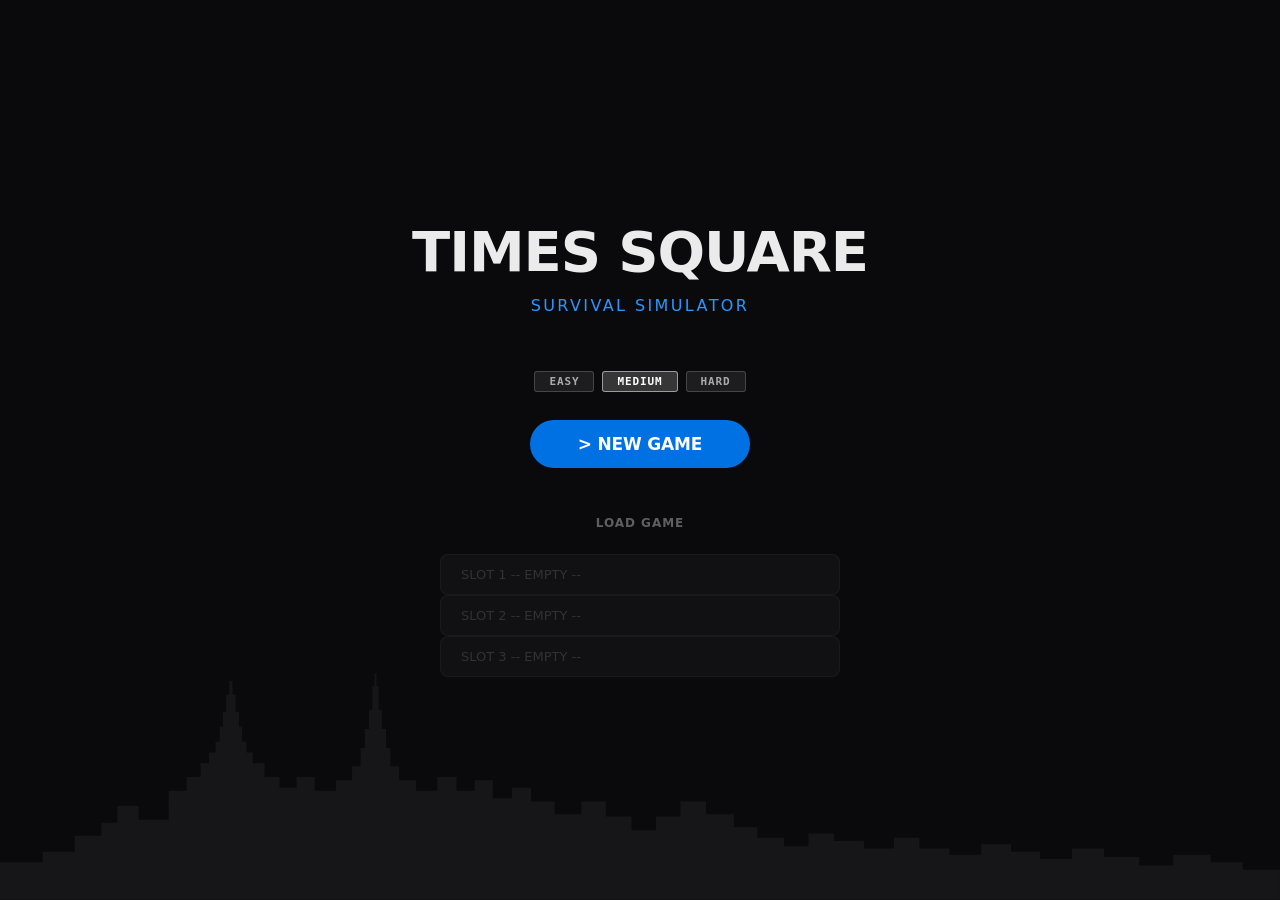
==== web/index.html @ 04bde652 "Remove web port auto-assignment (directive bar auto-walked colonists) autoAssignIdle() ran every job" ====
<!DOCTYPE html>
<html lang="en">
<head>
    <meta charset="UTF-8">
    <meta name="viewport" content="width=device-width, initial-scale=1.0, user-scalable=no">
    <meta name="apple-mobile-web-app-capable" content="yes">
    <meta name="apple-mobile-web-app-status-bar-style" content="black-translucent">
    <title>Times Square Survival</title>
    <link rel="icon" href="icon.svg" type="image/svg+xml">
    <link rel="stylesheet" href="style.css">
</head>
<body>
    <canvas id="game"></canvas>

    <div id="menu">
        <div id="skyline-bg" aria-hidden="true">
            <svg viewBox="0 0 1200 220" xmlns="http://www.w3.org/2000/svg" preserveAspectRatio="xMidYMax meet">
                <path fill="rgba(255,255,255,0.05)" d="M0,220 L0,185 L40,185 L40,175 L70,175 L70,160 L95,160 L95,148 L110,148 L110,132 L130,132 L130,145 L158,145 L158,118 L175,118 L175,105 L188,105 L188,92 L196,92 L196,82 L202,82 L202,72 L206,72 L206,58 L209,58 L209,44 L212,44 L212,28 L215,28 L215,15 L218,15 L218,28 L221,28 L221,44 L224,44 L224,58 L227,58 L227,72 L231,72 L231,82 L237,82 L237,92 L248,92 L248,105 L262,105 L262,115 L278,115 L278,105 L295,105 L295,118 L315,118 L315,108 L330,108 L330,95 L338,95 L338,78 L342,78 L342,60 L346,60 L346,42 L349,42 L349,20 L351,20 L351,8 L353,8 L353,20 L355,20 L355,42 L358,42 L358,60 L362,60 L362,78 L366,78 L366,95 L374,95 L374,108 L390,108 L390,118 L410,118 L410,105 L428,105 L428,118 L445,118 L445,108 L462,108 L462,125 L480,125 L480,115 L498,115 L498,128 L520,128 L520,140 L545,140 L545,128 L568,128 L568,142 L592,142 L592,155 L615,155 L615,142 L638,142 L638,128 L662,128 L662,140 L688,140 L688,152 L710,152 L710,162 L735,162 L735,170 L758,170 L758,158 L782,158 L782,165 L810,165 L810,172 L838,172 L838,162 L862,162 L862,172 L890,172 L890,178 L920,178 L920,168 L948,168 L948,175 L975,175 L975,182 L1005,182 L1005,172 L1035,172 L1035,180 L1068,180 L1068,188 L1100,188 L1100,178 L1135,178 L1135,185 L1165,185 L1165,192 L1200,192 L1200,220 Z"/>
            </svg>
        </div>
        <div class="menu-title">TIMES SQUARE</div>
        <div class="menu-subtitle">SURVIVAL SIMULATOR</div>
        <div class="difficulty-picker" id="difficulty-picker" style="margin-bottom:12px;display:flex;gap:8px;justify-content:center;">
            <button class="diff-btn" data-diff="easy">EASY</button>
            <button class="diff-btn" data-diff="medium">MEDIUM</button>
            <button class="diff-btn" data-diff="hard">HARD</button>
        </div>
        <style>
        .diff-btn{background:rgba(255,255,255,0.08);border:1px solid rgba(255,255,255,0.18);color:#aaa;padding:4px 14px;font:600 11px/1 monospace;letter-spacing:.08em;cursor:pointer;border-radius:3px;transition:all .15s}
        .diff-btn.selected{background:rgba(255,255,255,0.18);color:#fff;border-color:rgba(255,255,255,0.5)}
        </style>
        <button class="menu-btn" id="menu-new">> NEW GAME</button>
        <div class="menu-load-title">LOAD GAME</div>
        <div id="menu-slots"></div>
    </div>

    <div id="hud">
        <div id="resource-bar"></div>
        <div id="build-menu"></div>
        <div id="colonist-panel"></div>
        <div id="game-log"></div>
        <div id="time-display"></div>
        <div id="minimap-container">
            <canvas id="minimap" width="150" height="150"></canvas>
        </div>
    </div>

    <div id="pause-overlay"></div>
    <div id="save-indicator">SAVED</div>
    <div id="settings-overlay"></div>
    <div id="tutorial-overlay"></div>

    <script type="module" src="js/main.js"></script>
</body>
</html>
---- web/style.css ----
/* Times Square Survival -- Apple Liquid Glass UI */

:root {
    --glass:        rgba(255,255,255,0.08);
    --glass-heavy:  rgba(255,255,255,0.12);
    --glass-hover:  rgba(255,255,255,0.06);
    --border:       rgba(255,255,255,0.18);
    --border-light: rgba(255,255,255,0.10);
    --blur:         blur(20px);
    --blur-heavy:   blur(40px);
    --accent:       #0071e3;
    --accent-light: #2997ff;
    --text-1:       rgba(255,255,255,0.92);
    --text-2:       rgba(255,255,255,0.55);
    --text-3:       rgba(255,255,255,0.35);
    --green:        #30d158;
    --yellow:       #ffd60a;
    --orange:       #ff9f0a;
    --red:          #ff453a;
    --pink:         #ff375f;
    --cyan:         #64d2ff;
    --radius:       12px;
    --radius-sm:    8px;
    --radius-xs:    6px;
    --radius-pill:  100px;
    --font:         -apple-system,BlinkMacSystemFont,'SF Pro Display','SF Pro Text',system-ui,sans-serif;
    --font-mono:    'SF Mono',ui-monospace,monospace;
    --spring:       cubic-bezier(0.34,1.56,0.64,1);
}

* { margin:0; padding:0; box-sizing:border-box; }
button { font-family:inherit; }

body {
    background: #0a0a0c;
    color: var(--text-1);
    font-family: var(--font);
    overflow: hidden;
    width: 100vw;
    height: 100vh;
    -webkit-font-smoothing: antialiased;
    -moz-osx-font-smoothing: grayscale;
}

canvas#game {
    position: fixed;
    top:0; left:0;
    width:100%; height:100%;
    display:block;
}

/* ---- Panel corner chrome ---- */

.corners { position:relative; }
.corners::before {
    content:'';
    position:absolute;
    top:4px; left:4px;
    width:8px; height:8px;
    border-top:1px solid rgba(255,255,255,0.28);
    border-left:1px solid rgba(255,255,255,0.28);
    pointer-events:none;
    z-index:1;
}
.corners::after {
    content:'';
    position:absolute;
    bottom:4px; right:4px;
    width:8px; height:8px;
    border-bottom:1px solid rgba(255,255,255,0.28);
    border-right:1px solid rgba(255,255,255,0.28);
    pointer-events:none;
    z-index:1;
}

/* ---- Menu Screen ---- */

#menu {
    position:fixed;
    top:0; left:0;
    width:100%; height:100%;
    z-index:100;
    background:#0a0a0c;
    display:flex;
    flex-direction:column;
    align-items:center;
    justify-content:center;
    gap:16px;
    overflow:hidden;
}

#skyline-bg {
    position:absolute;
    bottom:0; left:0; right:0;
    pointer-events:none;
    line-height:0;
}
#skyline-bg svg {
    width:100%;
    height:auto;
    display:block;
}

.menu-title {
    font-size:clamp(36px,8vw,56px);
    font-weight:700;
    color:var(--text-1);
    letter-spacing:-0.02em;
    line-height:1;
    position:relative;
}

.menu-subtitle {
    font-size:clamp(13px,3vw,16px);
    font-weight:500;
    color:var(--accent-light);
    letter-spacing:0.15em;
    text-transform:uppercase;
    margin-bottom:40px;
    position:relative;
}

.menu-btn {
    background:var(--accent);
    border:none;
    color:#fff;
    font-size:17px;
    font-weight:600;
    cursor:pointer;
    padding:14px 48px;
    border-radius:var(--radius-pill);
    letter-spacing:-0.01em;
    transition:transform 0.2s var(--spring),opacity 0.2s;
    position:relative;
}
.menu-btn:hover { transform:scale(1.04); opacity:0.9; }
.menu-btn:active { transform:scale(0.97); }

.menu-load-title {
    font-size:12px;
    font-weight:600;
    color:var(--text-3);
    letter-spacing:0.08em;
    text-transform:uppercase;
    margin-top:32px;
    margin-bottom:8px;
    position:relative;
}

.menu-slot-btn {
    background:var(--glass);
    border:1px solid var(--border-light);
    color:var(--text-1);
    font-size:13px;
    font-weight:500;
    cursor:pointer;
    padding:12px 20px;
    display:block;
    width:min(400px,85vw);
    text-align:left;
    border-radius:var(--radius-sm);
    transition:transform 0.2s var(--spring),background 0.2s;
    position:relative;
}
.menu-slot-btn:hover:not(:disabled):not(.empty) {
    transform:translateY(-2px);
    background:var(--glass-heavy);
}
.menu-slot-btn.empty { color:var(--text-3); cursor:default; pointer-events:none; }
.menu-slot-btn:disabled { cursor:default; opacity:0.4; }

/* ---- HUD ---- */

#hud {
    position:fixed;
    top:0; left:0;
    width:100%; height:100%;
    z-index:10;
    pointer-events:none;
    display:none;
}
#hud > * { pointer-events:auto; }

/* Resource Bar */

#resource-bar {
    position:absolute;
    top:12px; left:12px; right:12px;
    display:flex;
    align-items:center;
    gap:4px;
    padding:8px 14px;
    background:var(--glass);
    backdrop-filter:var(--blur);
    -webkit-backdrop-filter:var(--blur);
    border:1px solid var(--border);
    border-radius:var(--radius);
    font-size:12px;
    font-weight:500;
    font-variant-numeric:tabular-nums;
}

.res-pill {
    display:flex;
    align-items:center;
    gap:4px;
    padding:3px 9px;
    border-radius:var(--radius-pill);
    background:var(--glass-hover);
    border:1px solid var(--border-light);
    font-size:11px;
    font-family:var(--font-mono);
    white-space:nowrap;
}
.res-icon { font-size:11px; }
.res-val { font-weight:600; }
.res-label { font-size:9px; color:var(--text-3); letter-spacing:0.06em; }

/* Build Menu */

#build-menu {
    position:absolute;
    top:58px; left:12px;
    width:200px;
    padding:12px;
    background:var(--glass-heavy);
    border:1px solid var(--border);
    border-radius:var(--radius);
    display:none;
}

.hud-title {
    font-size:11px;
    font-weight:600;
    letter-spacing:0.06em;
    text-transform:uppercase;
    color:var(--text-2);
    margin-bottom:8px;
}

.build-btn {
    display:block;
    width:100%;
    text-align:left;
    background:transparent;
    border:1px solid transparent;
    color:var(--text-1);
    font-size:12px;
    font-weight:500;
    padding:8px 10px;
    cursor:pointer;
    margin-bottom:2px;
    border-radius:var(--radius-xs);
    transition:background 0.15s,transform 0.2s var(--spring);
}
.build-btn:hover { background:var(--glass-hover); transform:translateY(-1px); }
.build-btn.selected { background:rgba(0,113,227,0.2); border-color:rgba(0,113,227,0.4); }
.build-btn .cost {
    font-size:10px;
    font-family:var(--font-mono);
    color:var(--text-3);
    display:block;
    margin-top:2px;
}
.demolish-btn { color:var(--red); }
.demolish-btn.selected { background:rgba(255,69,58,0.15); border-color:rgba(255,69,58,0.3); }

/* Colonist Panel */

#colonist-panel {
    position:absolute;
    top:58px; right:12px;
    width:240px;
    padding:14px;
    background:var(--glass-heavy);
    border:1px solid var(--border);
    border-radius:var(--radius);
    display:none;
}

.panel-header {
    display:flex;
    justify-content:space-between;
    align-items:center;
}

.trait-badge {
    font-size:10px;
    font-weight:600;
    color:var(--pink);
    padding:3px 8px;
    background:rgba(255,55,95,0.12);
    border-radius:var(--radius-pill);
    margin-top:6px;
    display:inline-block;
}

.need-row {
    display:flex;
    align-items:center;
    gap:6px;
    margin:3px 0;
}

.need-label {
    font-size:10px;
    font-family:var(--font-mono);
    color:var(--text-2);
    width:30px;
}

.bar-bg {
    flex:1;
    height:4px;
    background:var(--glass);
    border-radius:2px;
    overflow:hidden;
}

.bar-fill {
    height:100%;
    border-radius:2px;
    transform-origin:left;
    transition:transform 0.3s ease;
    will-change:transform;
}

.need-val {
    font-size:10px;
    font-family:var(--font-mono);
    color:var(--text-3);
    width:25px;
    text-align:right;
}

.stat-dots { display:flex; gap:2px; flex:1; }
.stat-dot { width:12px; height:4px; background:var(--glass); border-radius:2px; }
.stat-dot.filled { background:var(--accent-light); }

.job-buttons { display:flex; gap:4px; margin-top:6px; }

.job-btn {
    background:var(--glass-hover);
    border:none;
    color:var(--text-2);
    font-size:10px;
    font-weight:600;
    padding:5px 10px;
    cursor:pointer;
    border-radius:var(--radius-xs);
    transition:transform 0.2s var(--spring),background 0.15s;
}
.job-btn:hover { transform:scale(1.05); background:var(--glass); }
.job-btn.active { background:var(--accent); color:#fff; }

/* Game Log */

#game-log {
    position:absolute;
    bottom:64px; left:12px;
    width:260px;
    max-height:56px;
    overflow:hidden;
    padding:8px 12px;
    background:var(--glass);
    border:1px solid var(--border-light);
    border-radius:var(--radius-sm);
    font-size:10px;
    font-family:var(--font-mono);
    color:var(--text-2);
    line-height:1.5;
    -webkit-mask-image:linear-gradient(transparent,black 35%);
    mask-image:linear-gradient(transparent,black 35%);
}

/* Time Display */

#time-display {
    position:absolute;
    bottom:64px; right:12px;
    font-size:11px;
    font-family:var(--font-mono);
    font-weight:500;
    font-variant-numeric:tabular-nums;
    color:var(--text-3);
    padding:6px 10px;
    background:var(--glass);
    border:1px solid var(--border-light);
    border-radius:var(--radius-xs);
}

/* Minimap */

#minimap-container {
    position:absolute;
    bottom:96px; right:12px;
}

#minimap-container::before {
    content:'MINIMAP';
    position:absolute;
    top:6px; left:8px;
    font-size:8px;
    font-family:var(--font-mono);
    color:var(--text-3);
    letter-spacing:0.1em;
    z-index:1;
    pointer-events:none;
}

canvas#minimap {
    width:140px; height:140px;
    border:1px solid var(--border);
    border-radius:var(--radius-sm);
    cursor:pointer;
    display:block;
}

/* Pause Overlay */

#pause-overlay {
    position:fixed;
    top:0; left:0;
    width:100%; height:100%;
    background:rgba(0,0,0,0.4);
    backdrop-filter:blur(8px);
    -webkit-backdrop-filter:blur(8px);
    display:none;
    align-items:center;
    justify-content:center;
    z-index:20;
    pointer-events:none;
}

.pause-card {
    background:var(--glass-heavy);
    backdrop-filter:blur(24px);
    -webkit-backdrop-filter:blur(24px);
    border:1px solid var(--border);
    border-radius:20px;
    padding:36px 48px;
    display:flex;
    flex-direction:column;
    align-items:center;
    gap:10px;
    pointer-events:auto;
}

.pause-title {
    font-size:32px;
    font-weight:700;
    color:var(--text-1);
    letter-spacing:-0.02em;
    margin-bottom:8px;
}

.pause-action-btn {
    background:var(--glass);
    border:1px solid var(--border);
    color:var(--text-1);
    font-size:14px;
    font-weight:600;
    padding:10px 0;
    cursor:pointer;
    border-radius:var(--radius-pill);
    width:200px;
    text-align:center;
    transition:transform 0.2s var(--spring),background 0.15s;
    font-family:var(--font);
}
.pause-action-btn:hover { transform:translateY(-2px); background:var(--glass-heavy); }
.pause-action-btn.primary { background:var(--accent); border-color:transparent; color:#fff; }
.pause-action-btn.danger { color:var(--red); border-color:rgba(255,69,58,0.3); }

/* Save Indicator */

#save-indicator {
    position:fixed;
    top:56px; right:12px;
    padding:8px 16px;
    background:var(--glass);
    border:1px solid rgba(48,209,88,0.3);
    border-radius:var(--radius-pill);
    color:var(--green);
    font-size:12px;
    font-weight:600;
    z-index:30;
    display:none;
    animation:saveIn 0.3s var(--spring);
}

@keyframes saveIn {
    from { opacity:0; transform:translateY(-8px) scale(0.95); }
    to { opacity:1; transform:translateY(0) scale(1); }
}

/* Settings — slide-in panel from right */

#settings-overlay {
    position:fixed;
    top:0; left:0;
    width:100%; height:100%;
    background:rgba(0,0,0,0.35);
    display:none;
    align-items:stretch;
    justify-content:flex-end;
    z-index:50;
}

.settings-panel {
    width:300px;
    height:100%;
    overflow-y:auto;
    padding:28px;
    background:rgba(10,10,12,0.96);
    backdrop-filter:blur(24px);
    -webkit-backdrop-filter:blur(24px);
    border-left:1px solid var(--border);
    animation:slideInRight 0.25s var(--spring);
}

@keyframes slideInRight {
    from { transform:translateX(100%); }
    to { transform:translateX(0); }
}

.ctrl-row {
    display:flex;
    align-items:center;
    font-size:12px;
    margin:6px 0;
    color:var(--text-2);
}

.ctrl-key {
    width:120px;
    font-weight:600;
    font-family:var(--font-mono);
    font-size:11px;
    color:var(--accent-light);
}

.save-row {
    display:flex;
    justify-content:space-between;
    align-items:center;
    margin:8px 0;
}

.save-btn {
    background:var(--accent);
    border:none;
    color:#fff;
    font-size:11px;
    font-weight:600;
    padding:5px 14px;
    cursor:pointer;
    border-radius:var(--radius-pill);
    transition:transform 0.2s var(--spring),opacity 0.15s;
}
.save-btn:hover { transform:scale(1.05); opacity:0.9; }

/* Tutorial Overlay */

#tutorial-overlay {
    position:fixed;
    top:0; left:0;
    width:100%; height:100%;
    background:rgba(0,0,0,0.5);
    backdrop-filter:blur(8px);
    -webkit-backdrop-filter:blur(8px);
    display:none;
    align-items:center;
    justify-content:center;
    z-index:60;
}

.tutorial-panel {
    max-width:min(440px,90vw);
    padding:28px;
    background:var(--glass-heavy);
    border:1px solid var(--border);
    border-radius:20px;
    display:flex;
    flex-direction:column;
    gap:16px;
    cursor:pointer;
}

.tut-header { display:flex; justify-content:space-between; align-items:center; }

.tut-skip {
    background:var(--glass-hover);
    border:none;
    color:var(--text-2);
    font-size:11px;
    font-weight:600;
    cursor:pointer;
    padding:4px 12px;
    border-radius:var(--radius-pill);
    transition:background 0.15s;
}
.tut-skip:hover { background:var(--glass); }

.tut-hint {
    font-size:12px;
    color:var(--accent-light);
    text-align:center;
    font-weight:500;
    animation:pulse 2s ease-in-out infinite;
}

@keyframes pulse {
    0%,100% { opacity:1; }
    50% { opacity:0.4; }
}

.tut-dots { display:flex; gap:6px; justify-content:center; }

.tut-dot {
    width:6px; height:6px;
    border-radius:50%;
    background:rgba(255,255,255,0.15);
    transition:background 0.2s;
}
.tut-dot.active { background:var(--accent); }

hr { border:none; border-top:1px solid var(--border-light); margin:8px 0; }

/* HUD utility classes */

.hud-yellow { color:var(--yellow); font-weight:600; }
.hud-cyan { color:var(--cyan); font-weight:700; }
.hud-pink { color:var(--pink); font-weight:600; }
.hud-muted { color:var(--text-3); }
.hud-muted-sm { font-size:10px; color:var(--text-3); }
.hud-section-title { font-size:12px; font-weight:600; color:var(--yellow); }
.hud-big-title { font-size:28px; font-weight:700; color:var(--cyan); }
.hud-panel-name { color:var(--yellow); font-weight:600; }
.hud-panel-level { color:var(--cyan); font-weight:600; }

/* Reduced motion */

@media (prefers-reduced-motion:reduce) {
    *,*::before,*::after {
        animation-duration:0.01ms !important;
        transition-duration:0.01ms !important;
    }
}

/* Mobile adjustments */

@media (max-width:600px) {
    #resource-bar {
        top:8px; left:8px; right:8px;
        gap:4px; padding:6px 10px; font-size:10px;
        border-radius:var(--radius-sm);
        backdrop-filter:none; -webkit-backdrop-filter:none;
        background:rgba(10,10,12,0.92);
    }
    #build-menu, #colonist-panel {
        backdrop-filter:none; -webkit-backdrop-filter:none;
        background:rgba(10,10,12,0.92);
    }
    #build-menu { top:50px; left:8px; width:170px; padding:10px; }
    #colonist-panel { top:50px; right:8px; width:200px; padding:10px; }
    #game-log { bottom:56px; left:8px; width:220px; font-size:9px; }
    canvas#minimap { width:100px; height:100px; }
    .settings-panel { width:100%; }
}

/* Player Profile */

#player-profile {
    position:absolute;
    top:12px; right:12px;
    background:var(--glass);
    backdrop-filter:var(--blur);
    -webkit-backdrop-filter:var(--blur);
    border:1px solid var(--border-light);
    border-radius:var(--radius-sm);
    padding:10px 14px;
    min-width:180px;
    z-index:10;
}
.pp-title { font-weight:700; font-size:13px; color:var(--yellow); margin-bottom:4px; }
.pp-xp-track { height:4px; background:var(--glass); border-radius:2px; overflow:hidden; margin-bottom:4px; }
.pp-xp-fill { height:100%; background:var(--yellow); border-radius:2px; transition:width 0.4s ease; }
.pp-stats { font-size:10px; color:var(--text-2); font-family:var(--font-mono); }
.pp-quests { font-size:10px; color:var(--accent); margin-top:4px; cursor:pointer; }
.pp-quests:hover { text-decoration:underline; }

/* Quest Board */

#quest-board {
    position:absolute;
    top:50%; left:50%;
    transform:translate(-50%,-50%);
    background:rgba(10,10,12,0.94);
    backdrop-filter:blur(30px);
    -webkit-backdrop-filter:blur(30px);
    border:1px solid var(--border);
    border-radius:var(--radius);
    padding:16px;
    width:340px;
    max-height:70vh;
    overflow-y:auto;
    z-index:50;
}
.qb-header { font-weight:700; font-size:13px; letter-spacing:0.1em; color:#fff; display:flex; justify-content:space-between; align-items:center; margin-bottom:8px; }
.qb-close { cursor:pointer; color:var(--text-3); font-size:14px; padding:4px; }
.qb-close:hover { color:var(--red); }
.qb-add { text-align:center; padding:8px; border:1px dashed var(--border-light); border-radius:8px; color:var(--text-2); font-size:11px; cursor:pointer; margin-bottom:8px; letter-spacing:0.08em; }
.qb-add:hover { border-color:var(--accent); color:var(--accent); }
.qb-form { margin-bottom:12px; display:flex; flex-direction:column; gap:6px; }
.qb-input { background:var(--glass-hover); border:1px solid var(--border-light); border-radius:6px; padding:8px 10px; color:#fff; font-size:12px; outline:none; }
.qb-input:focus { border-color:var(--accent); }
.qb-row { display:flex; gap:6px; }
.qb-select { flex:1; background:var(--glass-hover); border:1px solid var(--border-light); border-radius:6px; padding:6px; color:#fff; font-size:11px; }
.qb-btn { flex:1; padding:8px; background:var(--accent); border:none; border-radius:6px; color:#fff; font-size:11px; font-weight:600; cursor:pointer; letter-spacing:0.06em; }
.qb-btn.dim { background:var(--glass-hover); color:var(--text-2); }
.qb-btn:hover { opacity:0.85; }
.qb-section { font-size:10px; letter-spacing:0.12em; color:var(--text-3); margin:10px 0 4px; }
.qb-quest { display:flex; align-items:center; gap:8px; padding:6px 8px; background:var(--glass-hover); border-radius:6px; margin-bottom:3px; }
.qb-quest.done { opacity:0.4; }
.qb-rank { font-weight:700; font-size:12px; width:18px; text-align:center; }
.qb-name { flex:1; font-size:12px; color:var(--text-1); }
.qb-xp { font-size:10px; color:var(--yellow); font-family:var(--font-mono); }
.qb-complete { cursor:pointer; color:var(--green); font-size:14px; padding:2px 6px; border-radius:4px; }
.qb-complete:hover { background:rgba(48,209,88,0.15); }

/* Toast */

#toast-msg {
    position:fixed;
    bottom:80px; left:50%;
    transform:translateX(-50%);
    background:rgba(255,214,10,0.15);
    backdrop-filter:blur(20px);
    -webkit-backdrop-filter:blur(20px);
    border:1px solid rgba(255,214,10,0.3);
    border-radius:var(--radius-pill);
    padding:8px 24px;
    color:var(--yellow);
    font-size:13px;
    font-weight:600;
    z-index:200;
    transition:opacity 0.3s ease;
    pointer-events:none;
}
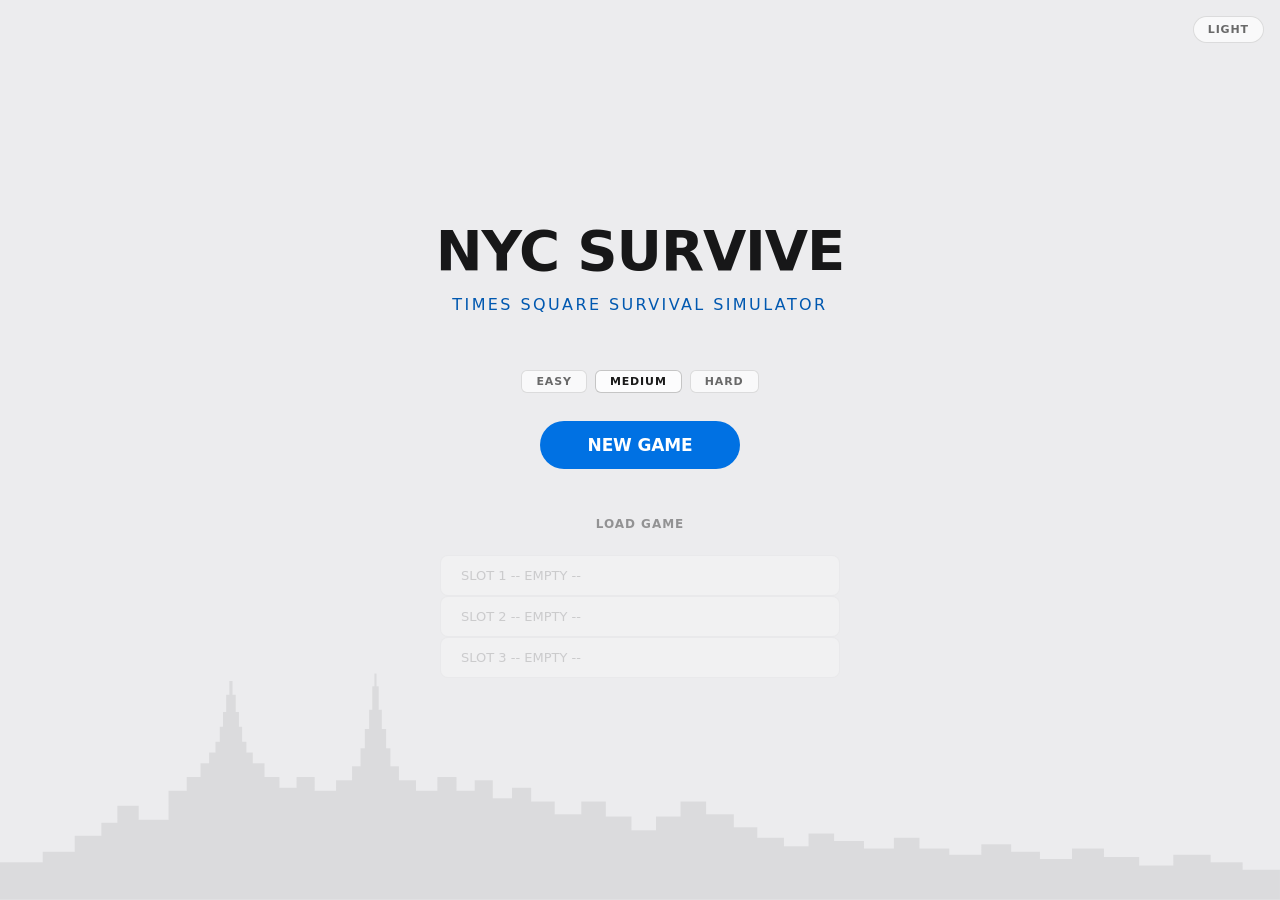
==== commit d71b9448: "Fix Play Now: serve the game at /app web/ had no index.html, so Cloudflare Pages fell back to the ro" ====
--- a/web/index.html
+++ b/web/index.html
@@ -5,7 +5,7 @@
     <meta name="viewport" content="width=device-width, initial-scale=1.0, user-scalable=no">
     <meta name="apple-mobile-web-app-capable" content="yes">
     <meta name="apple-mobile-web-app-status-bar-style" content="black-translucent">
-    <title>Times Square Survival</title>
+    <title>NYC Survive</title>
     <link rel="icon" href="icon.svg" type="image/svg+xml">
     <link rel="stylesheet" href="style.css">
 </head>
@@ -15,21 +15,18 @@
     <div id="menu">
         <div id="skyline-bg" aria-hidden="true">
             <svg viewBox="0 0 1200 220" xmlns="http://www.w3.org/2000/svg" preserveAspectRatio="xMidYMax meet">
-                <path fill="rgba(255,255,255,0.05)" d="M0,220 L0,185 L40,185 L40,175 L70,175 L70,160 L95,160 L95,148 L110,148 L110,132 L130,132 L130,145 L158,145 L158,118 L175,118 L175,105 L188,105 L188,92 L196,92 L196,82 L202,82 L202,72 L206,72 L206,58 L209,58 L209,44 L212,44 L212,28 L215,28 L215,15 L218,15 L218,28 L221,28 L221,44 L224,44 L224,58 L227,58 L227,72 L231,72 L231,82 L237,82 L237,92 L248,92 L248,105 L262,105 L262,115 L278,115 L278,105 L295,105 L295,118 L315,118 L315,108 L330,108 L330,95 L338,95 L338,78 L342,78 L342,60 L346,60 L346,42 L349,42 L349,20 L351,20 L351,8 L353,8 L353,20 L355,20 L355,42 L358,42 L358,60 L362,60 L362,78 L366,78 L366,95 L374,95 L374,108 L390,108 L390,118 L410,118 L410,105 L428,105 L428,118 L445,118 L445,108 L462,108 L462,125 L480,125 L480,115 L498,115 L498,128 L520,128 L520,140 L545,140 L545,128 L568,128 L568,142 L592,142 L592,155 L615,155 L615,142 L638,142 L638,128 L662,128 L662,140 L688,140 L688,152 L710,152 L710,162 L735,162 L735,170 L758,170 L758,158 L782,158 L782,165 L810,165 L810,172 L838,172 L838,162 L862,162 L862,172 L890,172 L890,178 L920,178 L920,168 L948,168 L948,175 L975,175 L975,182 L1005,182 L1005,172 L1035,172 L1035,180 L1068,180 L1068,188 L1100,188 L1100,178 L1135,178 L1135,185 L1165,185 L1165,192 L1200,192 L1200,220 Z"/>
+                <path fill="var(--skyline)" d="M0,220 L0,185 L40,185 L40,175 L70,175 L70,160 L95,160 L95,148 L110,148 L110,132 L130,132 L130,145 L158,145 L158,118 L175,118 L175,105 L188,105 L188,92 L196,92 L196,82 L202,82 L202,72 L206,72 L206,58 L209,58 L209,44 L212,44 L212,28 L215,28 L215,15 L218,15 L218,28 L221,28 L221,44 L224,44 L224,58 L227,58 L227,72 L231,72 L231,82 L237,82 L237,92 L248,92 L248,105 L262,105 L262,115 L278,115 L278,105 L295,105 L295,118 L315,118 L315,108 L330,108 L330,95 L338,95 L338,78 L342,78 L342,60 L346,60 L346,42 L349,42 L349,20 L351,20 L351,8 L353,8 L353,20 L355,20 L355,42 L358,42 L358,60 L362,60 L362,78 L366,78 L366,95 L374,95 L374,108 L390,108 L390,118 L410,118 L410,105 L428,105 L428,118 L445,118 L445,108 L462,108 L462,125 L480,125 L480,115 L498,115 L498,128 L520,128 L520,140 L545,140 L545,128 L568,128 L568,142 L592,142 L592,155 L615,155 L615,142 L638,142 L638,128 L662,128 L662,140 L688,140 L688,152 L710,152 L710,162 L735,162 L735,170 L758,170 L758,158 L782,158 L782,165 L810,165 L810,172 L838,172 L838,162 L862,162 L862,172 L890,172 L890,178 L920,178 L920,168 L948,168 L948,175 L975,175 L975,182 L1005,182 L1005,172 L1035,172 L1035,180 L1068,180 L1068,188 L1100,188 L1100,178 L1135,178 L1135,185 L1165,185 L1165,192 L1200,192 L1200,220 Z"/>
             </svg>
         </div>
-        <div class="menu-title">TIMES SQUARE</div>
-        <div class="menu-subtitle">SURVIVAL SIMULATOR</div>
-        <div class="difficulty-picker" id="difficulty-picker" style="margin-bottom:12px;display:flex;gap:8px;justify-content:center;">
+        <button class="theme-toggle" id="menu-theme" type="button">Theme</button>
+        <div class="menu-title">NYC SURVIVE</div>
+        <div class="menu-subtitle">Times Square Survival Simulator</div>
+        <div class="difficulty-picker" id="difficulty-picker">
             <button class="diff-btn" data-diff="easy">EASY</button>
             <button class="diff-btn" data-diff="medium">MEDIUM</button>
             <button class="diff-btn" data-diff="hard">HARD</button>
         </div>
-        <style>
-        .diff-btn{background:rgba(255,255,255,0.08);border:1px solid rgba(255,255,255,0.18);color:#aaa;padding:4px 14px;font:600 11px/1 monospace;letter-spacing:.08em;cursor:pointer;border-radius:3px;transition:all .15s}
-        .diff-btn.selected{background:rgba(255,255,255,0.18);color:#fff;border-color:rgba(255,255,255,0.5)}
-        </style>
-        <button class="menu-btn" id="menu-new">> NEW GAME</button>
+        <button class="menu-btn" id="menu-new">NEW GAME</button>
         <div class="menu-load-title">LOAD GAME</div>
         <div id="menu-slots"></div>
     </div>
--- a/web/style.css
+++ b/web/style.css
@@ -1,14 +1,82 @@
-/* Times Square Survival -- Apple Liquid Glass UI */
-
+/* NYC Survive -- Apple Liquid Glass UI */
+
+/* Light is the base palette. Every color token is defined here, so no color's
+   only definition lives inside a media query. Dark redefines only what changes. */
 :root {
+    --bg:           #ececee;
+    --glass:        rgba(255,255,255,0.70);
+    --glass-heavy:  rgba(255,255,255,0.85);
+    --glass-hover:  rgba(0,0,0,0.04);
+    --border:       rgba(0,0,0,0.12);
+    --border-light: rgba(0,0,0,0.08);
+    --chrome:       rgba(0,0,0,0.22);
+    --scrim:        rgba(255,255,255,0.55);
+    --scrim-heavy:  rgba(255,255,255,0.70);
+    --skyline:      rgba(0,0,0,0.07);
+    --dot:          rgba(0,0,0,0.15);
+    --blur:         blur(20px);
+    --blur-heavy:   blur(40px);
+    --accent:       #0071e3;
+    --accent-light: #0058b0;
+    --on-accent:    #ffffff;
+    --text-1:       rgba(0,0,0,0.90);
+    --text-2:       rgba(0,0,0,0.58);
+    --text-3:       rgba(0,0,0,0.38);
+    --green:        #248a3d;
+    --yellow:       #8a6300;
+    --orange:       #c25e00;
+    --red:          #d70015;
+    --pink:         #c9134a;
+    --cyan:         #00699e;
+    --radius:       12px;
+    --radius-sm:    8px;
+    --radius-xs:    6px;
+    --radius-pill:  100px;
+    --font:         -apple-system,BlinkMacSystemFont,'SF Pro Display','SF Pro Text',system-ui,sans-serif;
+    --font-mono:    'SF Mono',ui-monospace,monospace;
+    --spring:       cubic-bezier(0.34,1.56,0.64,1);
+}
+
+/* Dark: system preference, unless the player explicitly chose light. */
+@media (prefers-color-scheme: dark) {
+    :root:not([data-theme="light"]) {
+        --bg:           #0a0a0c;
+        --glass:        rgba(255,255,255,0.08);
+        --glass-heavy:  rgba(255,255,255,0.12);
+        --glass-hover:  rgba(255,255,255,0.06);
+        --border:       rgba(255,255,255,0.18);
+        --border-light: rgba(255,255,255,0.10);
+        --chrome:       rgba(255,255,255,0.28);
+        --scrim:        rgba(0,0,0,0.40);
+        --scrim-heavy:  rgba(0,0,0,0.55);
+        --skyline:      rgba(255,255,255,0.05);
+        --dot:          rgba(255,255,255,0.15);
+        --accent-light: #2997ff;
+        --text-1:       rgba(255,255,255,0.92);
+        --text-2:       rgba(255,255,255,0.55);
+        --text-3:       rgba(255,255,255,0.35);
+        --green:        #30d158;
+        --yellow:       #ffd60a;
+        --orange:       #ff9f0a;
+        --red:          #ff453a;
+        --pink:         #ff375f;
+        --cyan:         #64d2ff;
+    }
+}
+
+/* Dark: explicit player choice, so the toggle wins in both directions. */
+:root[data-theme="dark"] {
+    --bg:           #0a0a0c;
     --glass:        rgba(255,255,255,0.08);
     --glass-heavy:  rgba(255,255,255,0.12);
     --glass-hover:  rgba(255,255,255,0.06);
     --border:       rgba(255,255,255,0.18);
     --border-light: rgba(255,255,255,0.10);
-    --blur:         blur(20px);
-    --blur-heavy:   blur(40px);
-    --accent:       #0071e3;
+    --chrome:       rgba(255,255,255,0.28);
+    --scrim:        rgba(0,0,0,0.40);
+    --scrim-heavy:  rgba(0,0,0,0.55);
+    --skyline:      rgba(255,255,255,0.05);
+    --dot:          rgba(255,255,255,0.15);
     --accent-light: #2997ff;
     --text-1:       rgba(255,255,255,0.92);
     --text-2:       rgba(255,255,255,0.55);
@@ -19,20 +87,13 @@
     --red:          #ff453a;
     --pink:         #ff375f;
     --cyan:         #64d2ff;
-    --radius:       12px;
-    --radius-sm:    8px;
-    --radius-xs:    6px;
-    --radius-pill:  100px;
-    --font:         -apple-system,BlinkMacSystemFont,'SF Pro Display','SF Pro Text',system-ui,sans-serif;
-    --font-mono:    'SF Mono',ui-monospace,monospace;
-    --spring:       cubic-bezier(0.34,1.56,0.64,1);
 }
 
 * { margin:0; padding:0; box-sizing:border-box; }
 button { font-family:inherit; }
 
 body {
-    background: #0a0a0c;
+    background: var(--bg);
     color: var(--text-1);
     font-family: var(--font);
     overflow: hidden;
@@ -57,8 +118,8 @@
     position:absolute;
     top:4px; left:4px;
     width:8px; height:8px;
-    border-top:1px solid rgba(255,255,255,0.28);
-    border-left:1px solid rgba(255,255,255,0.28);
+    border-top:1px solid var(--chrome);
+    border-left:1px solid var(--chrome);
     pointer-events:none;
     z-index:1;
 }
@@ -67,8 +128,8 @@
     position:absolute;
     bottom:4px; right:4px;
     width:8px; height:8px;
-    border-bottom:1px solid rgba(255,255,255,0.28);
-    border-right:1px solid rgba(255,255,255,0.28);
+    border-bottom:1px solid var(--chrome);
+    border-right:1px solid var(--chrome);
     pointer-events:none;
     z-index:1;
 }
@@ -80,7 +141,7 @@
     top:0; left:0;
     width:100%; height:100%;
     z-index:100;
-    background:#0a0a0c;
+    background:var(--bg);
     display:flex;
     flex-direction:column;
     align-items:center;
@@ -120,10 +181,51 @@
     position:relative;
 }
 
+.difficulty-picker {
+    margin-bottom:12px;
+    display:flex;
+    gap:8px;
+    justify-content:center;
+    position:relative;
+}
+
+.diff-btn {
+    background:var(--glass);
+    border:1px solid var(--border);
+    color:var(--text-2);
+    padding:5px 14px;
+    font:600 11px/1 var(--font);
+    letter-spacing:0.08em;
+    cursor:pointer;
+    border-radius:var(--radius-xs);
+    transition:background 0.15s,color 0.15s,border-color 0.15s;
+}
+.diff-btn.selected {
+    background:var(--glass-heavy);
+    color:var(--text-1);
+    border-color:var(--chrome);
+}
+
+.theme-toggle {
+    position:absolute;
+    top:16px; right:16px;
+    background:var(--glass);
+    border:1px solid var(--border);
+    color:var(--text-2);
+    font:600 11px/1 var(--font);
+    letter-spacing:0.08em;
+    text-transform:uppercase;
+    padding:7px 14px;
+    border-radius:var(--radius-pill);
+    cursor:pointer;
+    transition:background 0.15s,color 0.15s;
+}
+.theme-toggle:hover { background:var(--glass-heavy); color:var(--text-1); }
+
 .menu-btn {
     background:var(--accent);
     border:none;
-    color:#fff;
+    color:var(--on-accent);
     font-size:17px;
     font-weight:600;
     cursor:pointer;
@@ -351,7 +453,7 @@
     transition:transform 0.2s var(--spring),background 0.15s;
 }
 .job-btn:hover { transform:scale(1.05); background:var(--glass); }
-.job-btn.active { background:var(--accent); color:#fff; }
+.job-btn.active { background:var(--accent); color:var(--on-accent); }
 
 /* Game Log */
 
@@ -422,7 +524,7 @@
     position:fixed;
     top:0; left:0;
     width:100%; height:100%;
-    background:rgba(0,0,0,0.4);
+    background:var(--scrim);
     backdrop-filter:blur(8px);
     -webkit-backdrop-filter:blur(8px);
     display:none;
@@ -469,7 +571,7 @@
     font-family:var(--font);
 }
 .pause-action-btn:hover { transform:translateY(-2px); background:var(--glass-heavy); }
-.pause-action-btn.primary { background:var(--accent); border-color:transparent; color:#fff; }
+.pause-action-btn.primary { background:var(--accent); border-color:transparent; color:var(--on-accent); }
 .pause-action-btn.danger { color:var(--red); border-color:rgba(255,69,58,0.3); }
 
 /* Save Indicator */
@@ -500,7 +602,7 @@
     position:fixed;
     top:0; left:0;
     width:100%; height:100%;
-    background:rgba(0,0,0,0.35);
+    background:var(--scrim);
     display:none;
     align-items:stretch;
     justify-content:flex-end;
@@ -550,7 +652,7 @@
 .save-btn {
     background:var(--accent);
     border:none;
-    color:#fff;
+    color:var(--on-accent);
     font-size:11px;
     font-weight:600;
     padding:5px 14px;
@@ -566,7 +668,7 @@
     position:fixed;
     top:0; left:0;
     width:100%; height:100%;
-    background:rgba(0,0,0,0.5);
+    background:var(--scrim-heavy);
     backdrop-filter:blur(8px);
     -webkit-backdrop-filter:blur(8px);
     display:none;
@@ -620,7 +722,7 @@
 .tut-dot {
     width:6px; height:6px;
     border-radius:50%;
-    background:rgba(255,255,255,0.15);
+    background:var(--dot);
     transition:background 0.2s;
 }
 .tut-dot.active { background:var(--accent); }
@@ -707,17 +809,17 @@
     overflow-y:auto;
     z-index:50;
 }
-.qb-header { font-weight:700; font-size:13px; letter-spacing:0.1em; color:#fff; display:flex; justify-content:space-between; align-items:center; margin-bottom:8px; }
+.qb-header { font-weight:700; font-size:13px; letter-spacing:0.1em; color:var(--text-1); display:flex; justify-content:space-between; align-items:center; margin-bottom:8px; }
 .qb-close { cursor:pointer; color:var(--text-3); font-size:14px; padding:4px; }
 .qb-close:hover { color:var(--red); }
 .qb-add { text-align:center; padding:8px; border:1px dashed var(--border-light); border-radius:8px; color:var(--text-2); font-size:11px; cursor:pointer; margin-bottom:8px; letter-spacing:0.08em; }
 .qb-add:hover { border-color:var(--accent); color:var(--accent); }
 .qb-form { margin-bottom:12px; display:flex; flex-direction:column; gap:6px; }
-.qb-input { background:var(--glass-hover); border:1px solid var(--border-light); border-radius:6px; padding:8px 10px; color:#fff; font-size:12px; outline:none; }
+.qb-input { background:var(--glass-hover); border:1px solid var(--border-light); border-radius:6px; padding:8px 10px; color:var(--text-1); font-size:12px; outline:none; }
 .qb-input:focus { border-color:var(--accent); }
 .qb-row { display:flex; gap:6px; }
-.qb-select { flex:1; background:var(--glass-hover); border:1px solid var(--border-light); border-radius:6px; padding:6px; color:#fff; font-size:11px; }
-.qb-btn { flex:1; padding:8px; background:var(--accent); border:none; border-radius:6px; color:#fff; font-size:11px; font-weight:600; cursor:pointer; letter-spacing:0.06em; }
+.qb-select { flex:1; background:var(--glass-hover); border:1px solid var(--border-light); border-radius:6px; padding:6px; color:var(--text-1); font-size:11px; }
+.qb-btn { flex:1; padding:8px; background:var(--accent); border:none; border-radius:6px; color:var(--on-accent); font-size:11px; font-weight:600; cursor:pointer; letter-spacing:0.06em; }
 .qb-btn.dim { background:var(--glass-hover); color:var(--text-2); }
 .qb-btn:hover { opacity:0.85; }
 .qb-section { font-size:10px; letter-spacing:0.12em; color:var(--text-3); margin:10px 0 4px; }
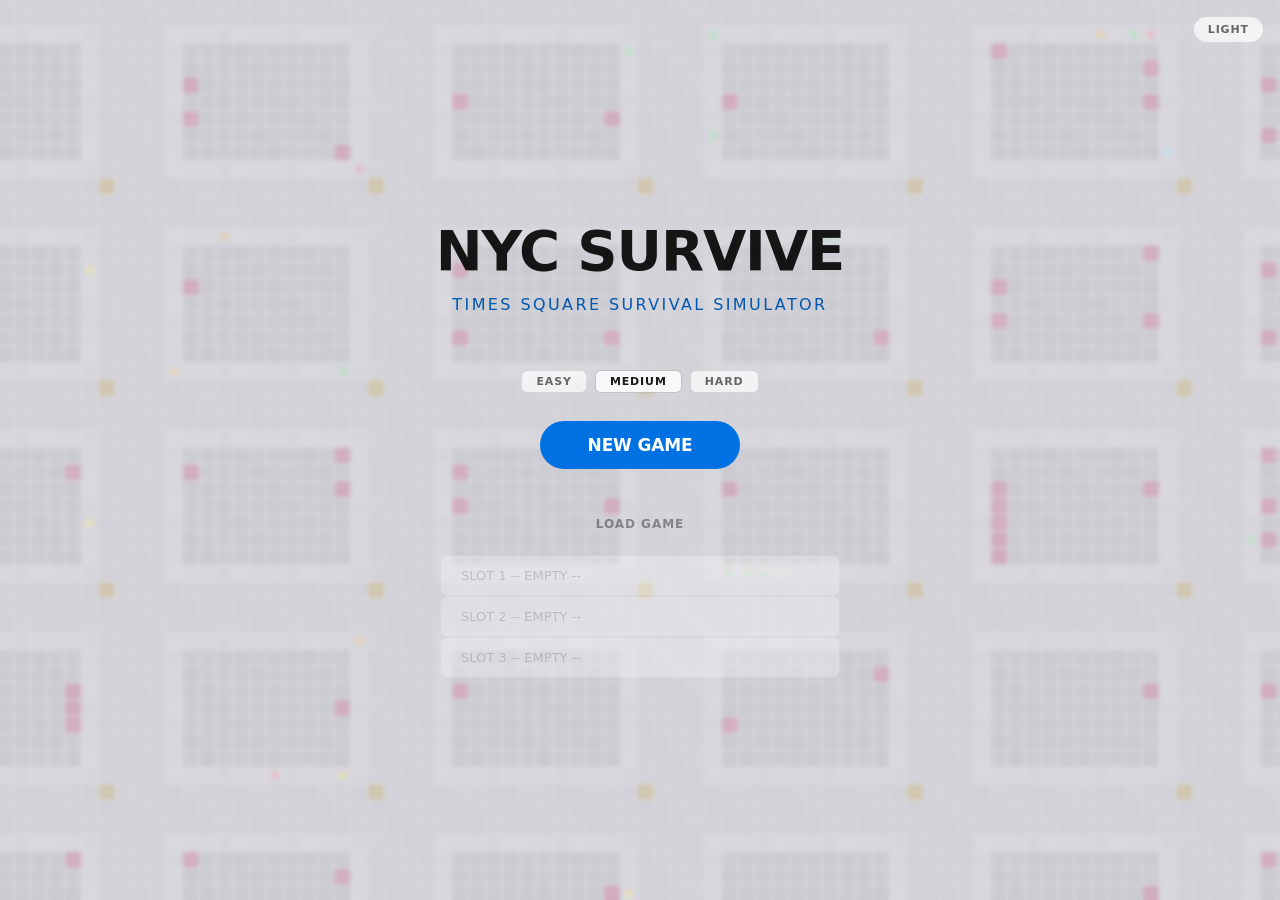
==== commit 26b6cf4a: "web: live game as menu background, zoom-in on play The menu now runs a throwaway demo game behind a " ====
--- a/web/index.html
+++ b/web/index.html
@@ -13,11 +13,6 @@
     <canvas id="game"></canvas>
 
     <div id="menu">
-        <div id="skyline-bg" aria-hidden="true">
-            <svg viewBox="0 0 1200 220" xmlns="http://www.w3.org/2000/svg" preserveAspectRatio="xMidYMax meet">
-                <path fill="var(--skyline)" d="M0,220 L0,185 L40,185 L40,175 L70,175 L70,160 L95,160 L95,148 L110,148 L110,132 L130,132 L130,145 L158,145 L158,118 L175,118 L175,105 L188,105 L188,92 L196,92 L196,82 L202,82 L202,72 L206,72 L206,58 L209,58 L209,44 L212,44 L212,28 L215,28 L215,15 L218,15 L218,28 L221,28 L221,44 L224,44 L224,58 L227,58 L227,72 L231,72 L231,82 L237,82 L237,92 L248,92 L248,105 L262,105 L262,115 L278,115 L278,105 L295,105 L295,118 L315,118 L315,108 L330,108 L330,95 L338,95 L338,78 L342,78 L342,60 L346,60 L346,42 L349,42 L349,20 L351,20 L351,8 L353,8 L353,20 L355,20 L355,42 L358,42 L358,60 L362,60 L362,78 L366,78 L366,95 L374,95 L374,108 L390,108 L390,118 L410,118 L410,105 L428,105 L428,118 L445,118 L445,108 L462,108 L462,125 L480,125 L480,115 L498,115 L498,128 L520,128 L520,140 L545,140 L545,128 L568,128 L568,142 L592,142 L592,155 L615,155 L615,142 L638,142 L638,128 L662,128 L662,140 L688,140 L688,152 L710,152 L710,162 L735,162 L735,170 L758,170 L758,158 L782,158 L782,165 L810,165 L810,172 L838,172 L838,162 L862,162 L862,172 L890,172 L890,178 L920,178 L920,168 L948,168 L948,175 L975,175 L975,182 L1005,182 L1005,172 L1035,172 L1035,180 L1068,180 L1068,188 L1100,188 L1100,178 L1135,178 L1135,185 L1165,185 L1165,192 L1200,192 L1200,220 Z"/>
-            </svg>
-        </div>
         <button class="theme-toggle" id="menu-theme" type="button">Theme</button>
         <div class="menu-title">NYC SURVIVE</div>
         <div class="menu-subtitle">Times Square Survival Simulator</div>
@@ -48,5 +43,6 @@
     <div id="tutorial-overlay"></div>
 
     <script type="module" src="js/main.js"></script>
+    <script type="module" src="js/webmcp.js"></script>
 </body>
 </html>
--- a/web/style.css
+++ b/web/style.css
@@ -141,7 +141,9 @@
     top:0; left:0;
     width:100%; height:100%;
     z-index:100;
-    background:var(--bg);
+    /* ponytail: scrim over the live demo game rendering behind the menu */
+    background:color-mix(in srgb, var(--bg) 72%, transparent);
+    backdrop-filter:blur(2px);
     display:flex;
     flex-direction:column;
     align-items:center;
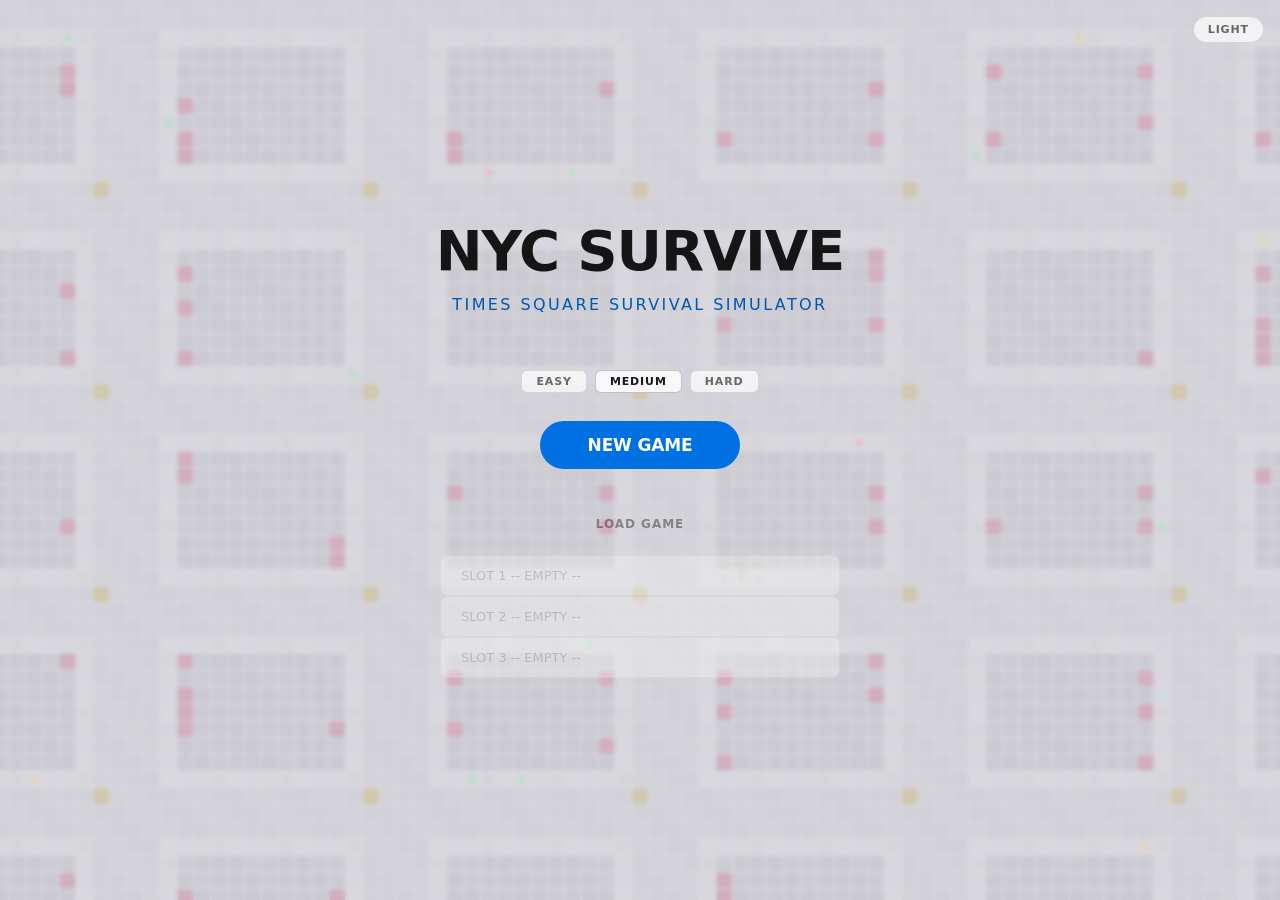
==== commit 46c732cb: "fix: hide in-app title when embedded in landing demo Menu title/subtitle duplicated the hero title i" ====
--- a/web/index.html
+++ b/web/index.html
@@ -8,6 +8,8 @@
     <title>NYC Survive</title>
     <link rel="icon" href="icon.svg" type="image/svg+xml">
     <link rel="stylesheet" href="style.css">
+    <style>.embed .menu-title,.embed .menu-subtitle{display:none}</style>
+    <script>if(/[?&]embed\b/.test(location.search))document.documentElement.classList.add('embed')</script>
 </head>
 <body>
     <canvas id="game"></canvas>
--- a/web/style.css
+++ b/web/style.css
@@ -17,6 +17,7 @@
     --blur:         blur(20px);
     --blur-heavy:   blur(40px);
     --accent:       #0071e3;
+  --link: #0067cf;
     --accent-light: #0058b0;
     --on-accent:    #ffffff;
     --text-1:       rgba(0,0,0,0.90);
@@ -41,6 +42,7 @@
 @media (prefers-color-scheme: dark) {
     :root:not([data-theme="light"]) {
         --bg:           #0a0a0c;
+    --link: #0f7ae5;
         --glass:        rgba(255,255,255,0.08);
         --glass-heavy:  rgba(255,255,255,0.12);
         --glass-hover:  rgba(255,255,255,0.06);
@@ -791,7 +793,7 @@
 .pp-xp-track { height:4px; background:var(--glass); border-radius:2px; overflow:hidden; margin-bottom:4px; }
 .pp-xp-fill { height:100%; background:var(--yellow); border-radius:2px; transition:width 0.4s ease; }
 .pp-stats { font-size:10px; color:var(--text-2); font-family:var(--font-mono); }
-.pp-quests { font-size:10px; color:var(--accent); margin-top:4px; cursor:pointer; }
+.pp-quests { font-size:10px; color: var(--link, var(--accent)); margin-top:4px; cursor:pointer; }
 .pp-quests:hover { text-decoration:underline; }
 
 /* Quest Board */
@@ -815,10 +817,10 @@
 .qb-close { cursor:pointer; color:var(--text-3); font-size:14px; padding:4px; }
 .qb-close:hover { color:var(--red); }
 .qb-add { text-align:center; padding:8px; border:1px dashed var(--border-light); border-radius:8px; color:var(--text-2); font-size:11px; cursor:pointer; margin-bottom:8px; letter-spacing:0.08em; }
-.qb-add:hover { border-color:var(--accent); color:var(--accent); }
+.qb-add:hover { border-color: var(--link, var(--accent)); color: var(--link, var(--accent)); }
 .qb-form { margin-bottom:12px; display:flex; flex-direction:column; gap:6px; }
 .qb-input { background:var(--glass-hover); border:1px solid var(--border-light); border-radius:6px; padding:8px 10px; color:var(--text-1); font-size:12px; outline:none; }
-.qb-input:focus { border-color:var(--accent); }
+.qb-input:focus { border-color: var(--link, var(--accent)); }
 .qb-row { display:flex; gap:6px; }
 .qb-select { flex:1; background:var(--glass-hover); border:1px solid var(--border-light); border-radius:6px; padding:6px; color:var(--text-1); font-size:11px; }
 .qb-btn { flex:1; padding:8px; background:var(--accent); border:none; border-radius:6px; color:var(--on-accent); font-size:11px; font-weight:600; cursor:pointer; letter-spacing:0.06em; }
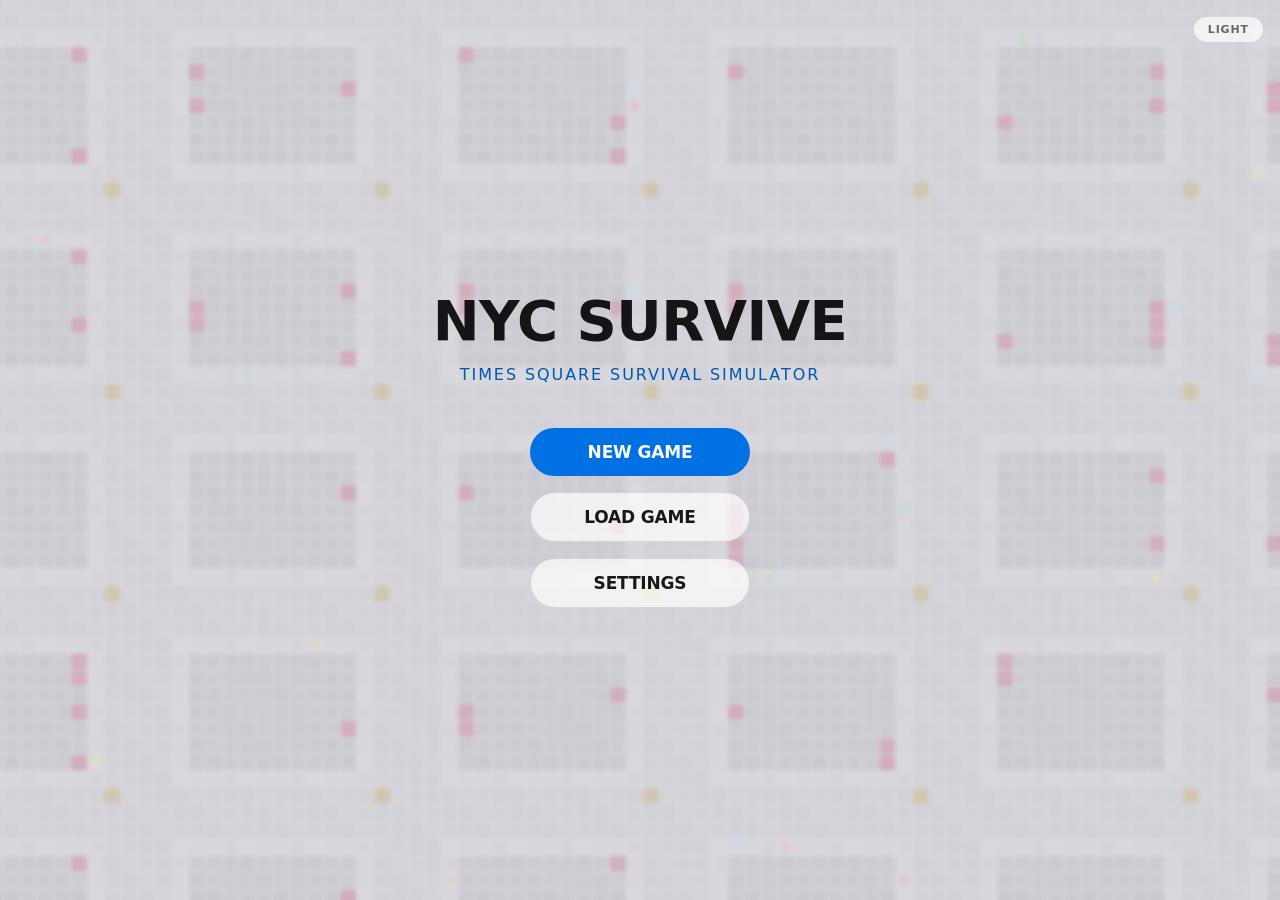
==== commit e056d9fd: "Fix web click-blocking HUD, add squad controls, new splash with Settings and how-to-play, rounded fo" ====
--- a/web/index.html
+++ b/web/index.html
@@ -18,14 +18,29 @@
         <button class="theme-toggle" id="menu-theme" type="button">Theme</button>
         <div class="menu-title">NYC SURVIVE</div>
         <div class="menu-subtitle">Times Square Survival Simulator</div>
-        <div class="difficulty-picker" id="difficulty-picker">
-            <button class="diff-btn" data-diff="easy">EASY</button>
-            <button class="diff-btn" data-diff="medium">MEDIUM</button>
-            <button class="diff-btn" data-diff="hard">HARD</button>
+        <button class="menu-btn" id="menu-new">NEW GAME</button>
+        <button class="menu-btn menu-btn-soft" id="menu-load">LOAD GAME</button>
+        <button class="menu-btn menu-btn-soft" id="menu-settings">SETTINGS</button>
+        <div class="menu-panel" id="menu-panel-load" hidden>
+            <div id="menu-slots"></div>
         </div>
-        <button class="menu-btn" id="menu-new">NEW GAME</button>
-        <div class="menu-load-title">LOAD GAME</div>
-        <div id="menu-slots"></div>
+        <div class="menu-panel" id="menu-panel-settings" hidden>
+            <div class="menu-load-title">DIFFICULTY</div>
+            <div class="difficulty-picker" id="difficulty-picker">
+                <button class="diff-btn" data-diff="easy">EASY</button>
+                <button class="diff-btn" data-diff="medium">MEDIUM</button>
+                <button class="diff-btn" data-diff="hard">HARD</button>
+            </div>
+            <div class="menu-load-title">HOW TO PLAY</div>
+            <div class="howto">
+                <div><b>Click</b> a survivor, or <b>drag a box</b> around a few</div>
+                <div><b>Click the ground</b> to send them there</div>
+                <div><b>Click a resource</b> to gather it</div>
+                <div><b>B</b> opens the build menu, <b>1-6</b> picks a building</div>
+                <div><b>WASD</b> pans, <b>scroll</b> zooms, <b>Esc</b> deselects</div>
+                <div>Keep food, air, sleep and stress up. Build before night.</div>
+            </div>
+        </div>
     </div>
 
     <div id="hud">
--- a/web/style.css
+++ b/web/style.css
@@ -34,7 +34,8 @@
     --radius-xs:    6px;
     --radius-pill:  100px;
     --font:         -apple-system,BlinkMacSystemFont,'SF Pro Display','SF Pro Text',system-ui,sans-serif;
-    --font-mono:    'SF Mono',ui-monospace,monospace;
+    --font-chill:   ui-rounded,'SF Pro Rounded','Nunito','Varela Round',system-ui,sans-serif;
+    --font-mono:    var(--font);
     --spring:       cubic-bezier(0.34,1.56,0.64,1);
 }
 
@@ -854,3 +855,15 @@
     transition:opacity 0.3s ease;
     pointer-events:none;
 }
+
+/* Splash: chill rounded type, three plain buttons */
+#menu, #menu button { font-family:var(--font-chill); }
+.menu-title { font-weight:800; letter-spacing:-0.01em; }
+.menu-subtitle { margin-bottom:28px; letter-spacing:0.12em; }
+.menu-btn { min-width:220px; }
+.menu-btn-soft { background:var(--glass); color:var(--text-1); border:1px solid var(--border); }
+.menu-panel { position:relative; text-align:center; max-height:40vh; overflow:auto; }
+.menu-panel[hidden] { display:none; }
+.menu-panel .menu-load-title { margin-top:12px; }
+.howto { display:flex; flex-direction:column; gap:6px; font-size:14px; color:var(--text-2); line-height:1.35; }
+.howto b { color:var(--text-1); }
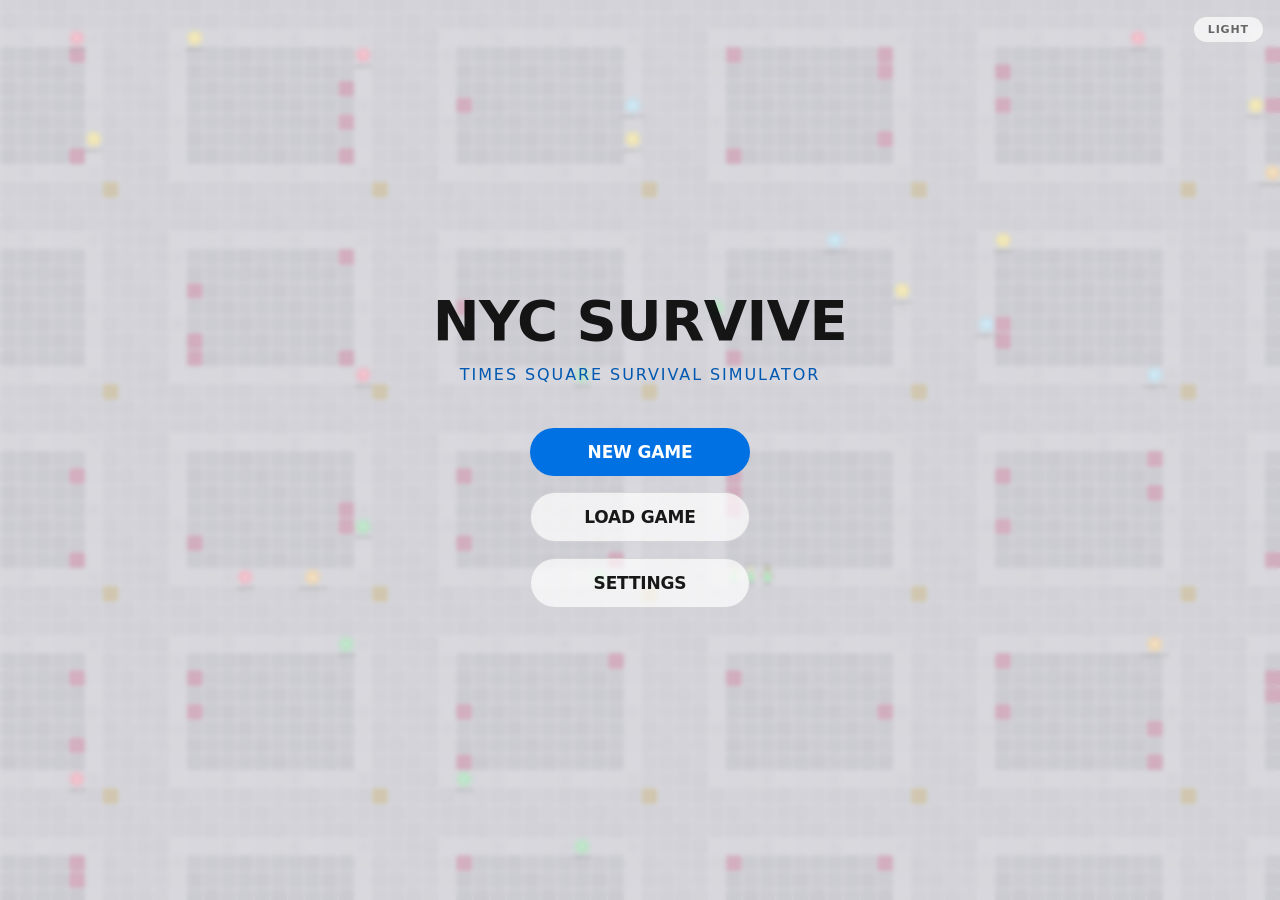
==== commit 4f7912ab: "Tutorial and how-to teach upkeep, raids and the win condition Co-Authored-By: Claude Fable 5.1 <nore" ====
--- a/web/index.html
+++ b/web/index.html
@@ -38,7 +38,9 @@
                 <div><b>Click a resource</b> to gather it</div>
                 <div><b>B</b> opens the build menu, <b>1-6</b> picks a building</div>
                 <div><b>WASD</b> pans, <b>scroll</b> zooms, <b>Esc</b> deselects</div>
-                <div>Keep food, air, sleep and stress up. Build before night.</div>
+                <div>Buildings burn materials. Empty pile, they break.</div>
+                <div>Every third night: scavengers. <b>PATROL</b> near a building stops them.</div>
+                <div>Win: 15 survivors, average level 8.</div>
             </div>
         </div>
     </div>
